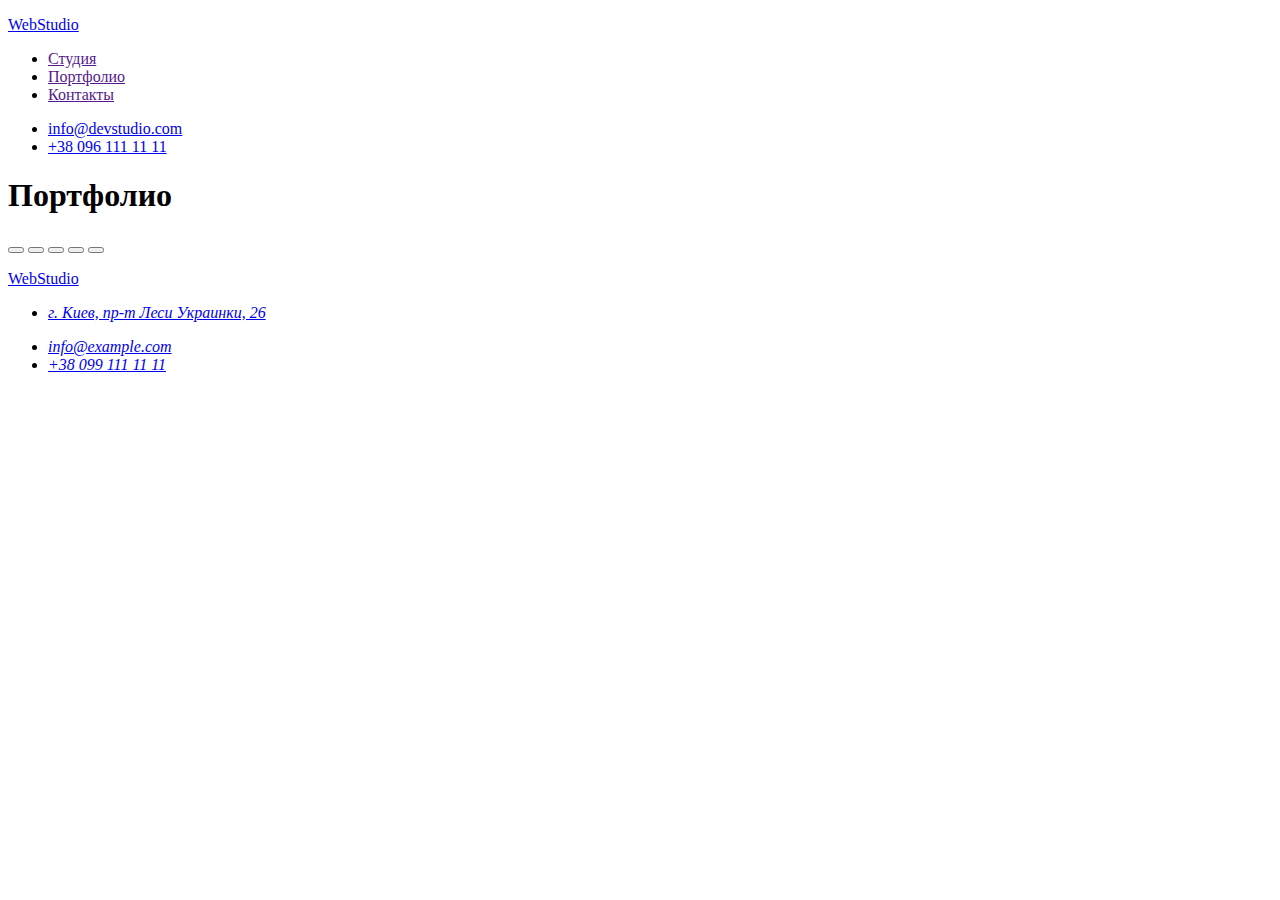
==== portfolio.html @ 26488921 "Добавляет незаконченную базовую разметку портфолио" ====
<!DOCTYPE html>
<html lang="ru">
  <head>
    <meta charset="UTF-8" />
    <meta http-equiv="X-UA-Compatible" content="IE=edge" />
    <meta name="viewport" content="width=device-width, initial-scale=1.0" />
    <title>WebStudio</title>
  </head>
  <body>
    <!-- Шапка сайта -->
    <header>
      <nav>
        <a href="./index.html"><p>WebStudio</p></a>
        <ul>
          <li><a href="">Студия</a></li>
          <li><a href="">Портфолио</a></li>
          <li><a href="">Контакты</a></li>
        </ul>
      </nav>
      <ul>
        <li>
          <a href="mailto:info@devstudio.com"> info@devstudio.com</a>
        </li>
        <li>
          <a href="tel:+380961111111">+38 096 111 11 11</a>
        </li>
      </ul>
    </header>
    <main>
      <h1>Портфолио</h1>
      <button></button>
      <button></button>
      <button></button>
      <button></button>
      <button></button>
</main>
    <!-- Подвал -->
    <footer>
      <a href="./index.html"><p>WebStudio</p></a>
      <address>
        <ul>
          <li>
            <a
              href="https://goo.gl/maps/yj2S7ksCqKv9v5Dx8"
              target="_blank"
              rel="noopener noreferrer"
              ><p>г. Киев, пр-т Леси Украинки, 26</p></a
            >
          </li>
          <li><a href="mailto:info@example.com">info@example.com</a></li>
          <li><a href="tel:+380991111111">+38 099 111 11 11</a></li>
        </ul>
      </address>
</footer>
  </body>
</html>
  </body>
</html>
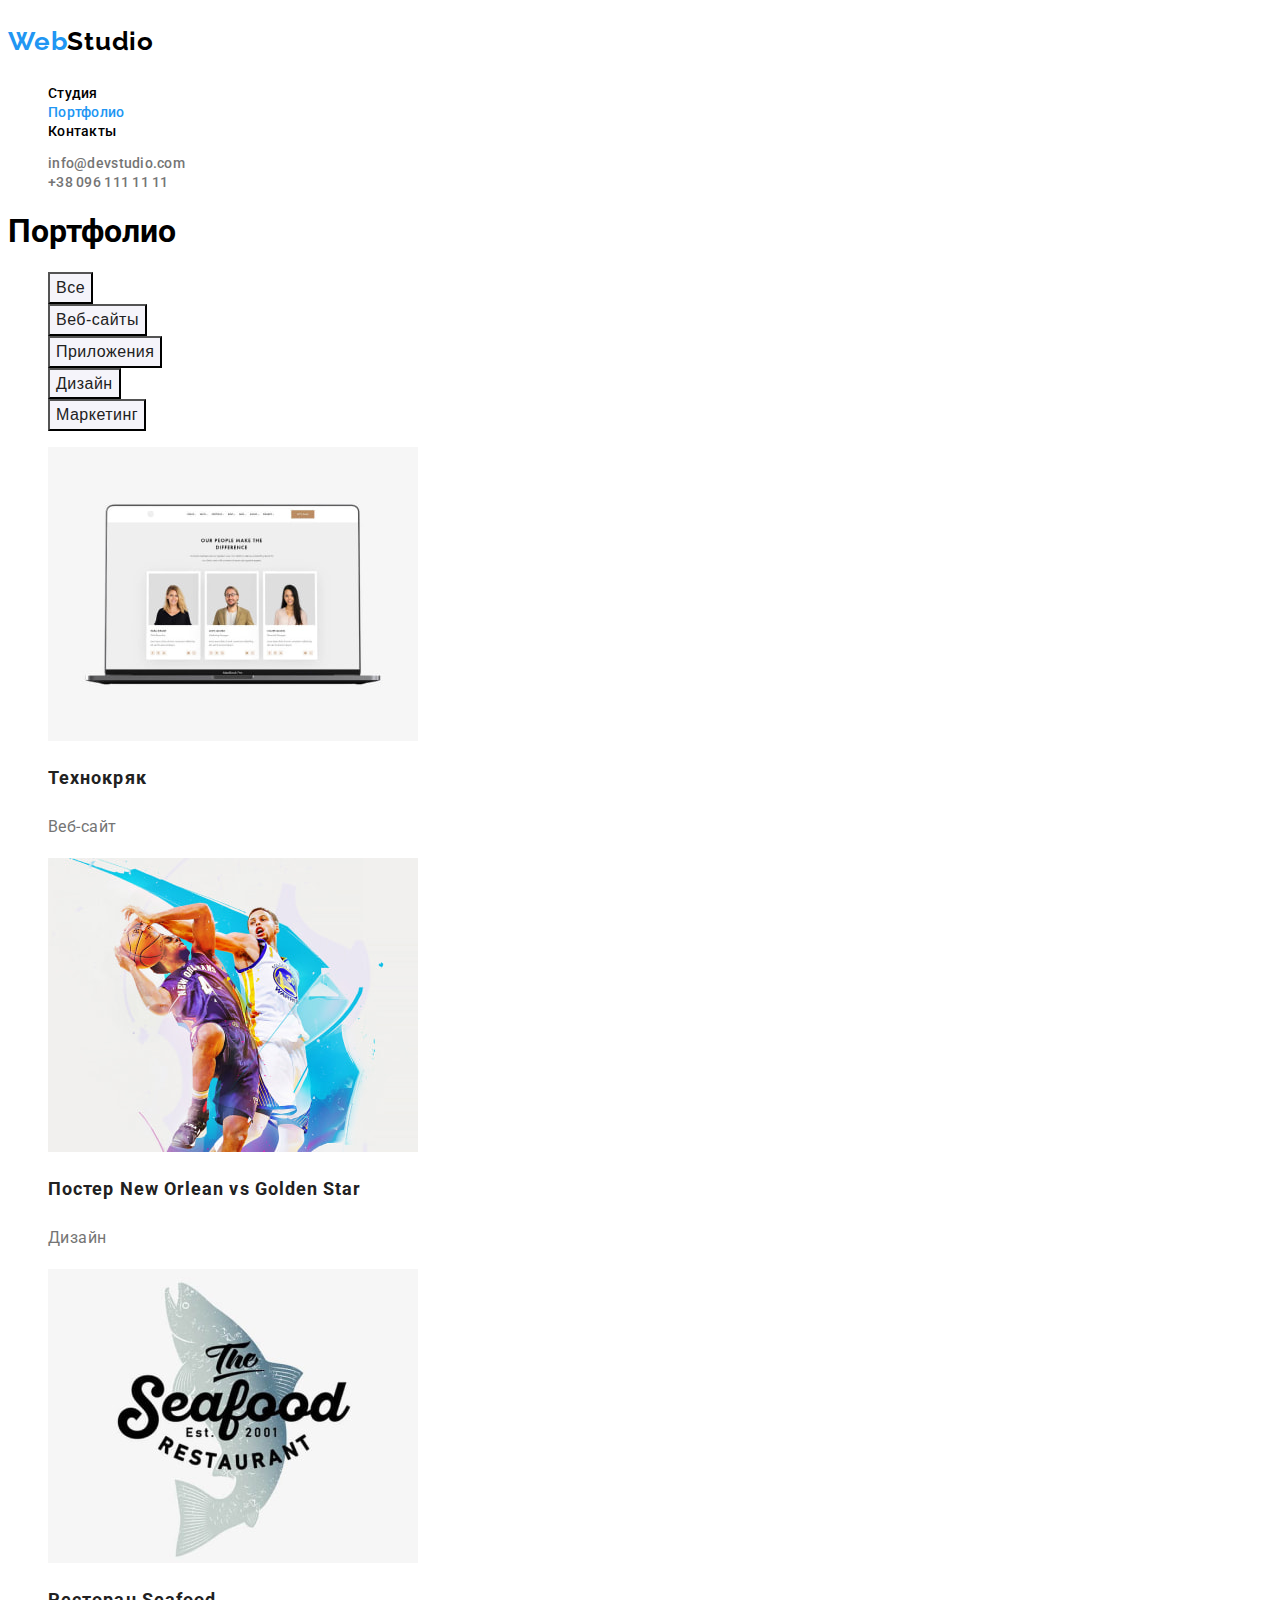
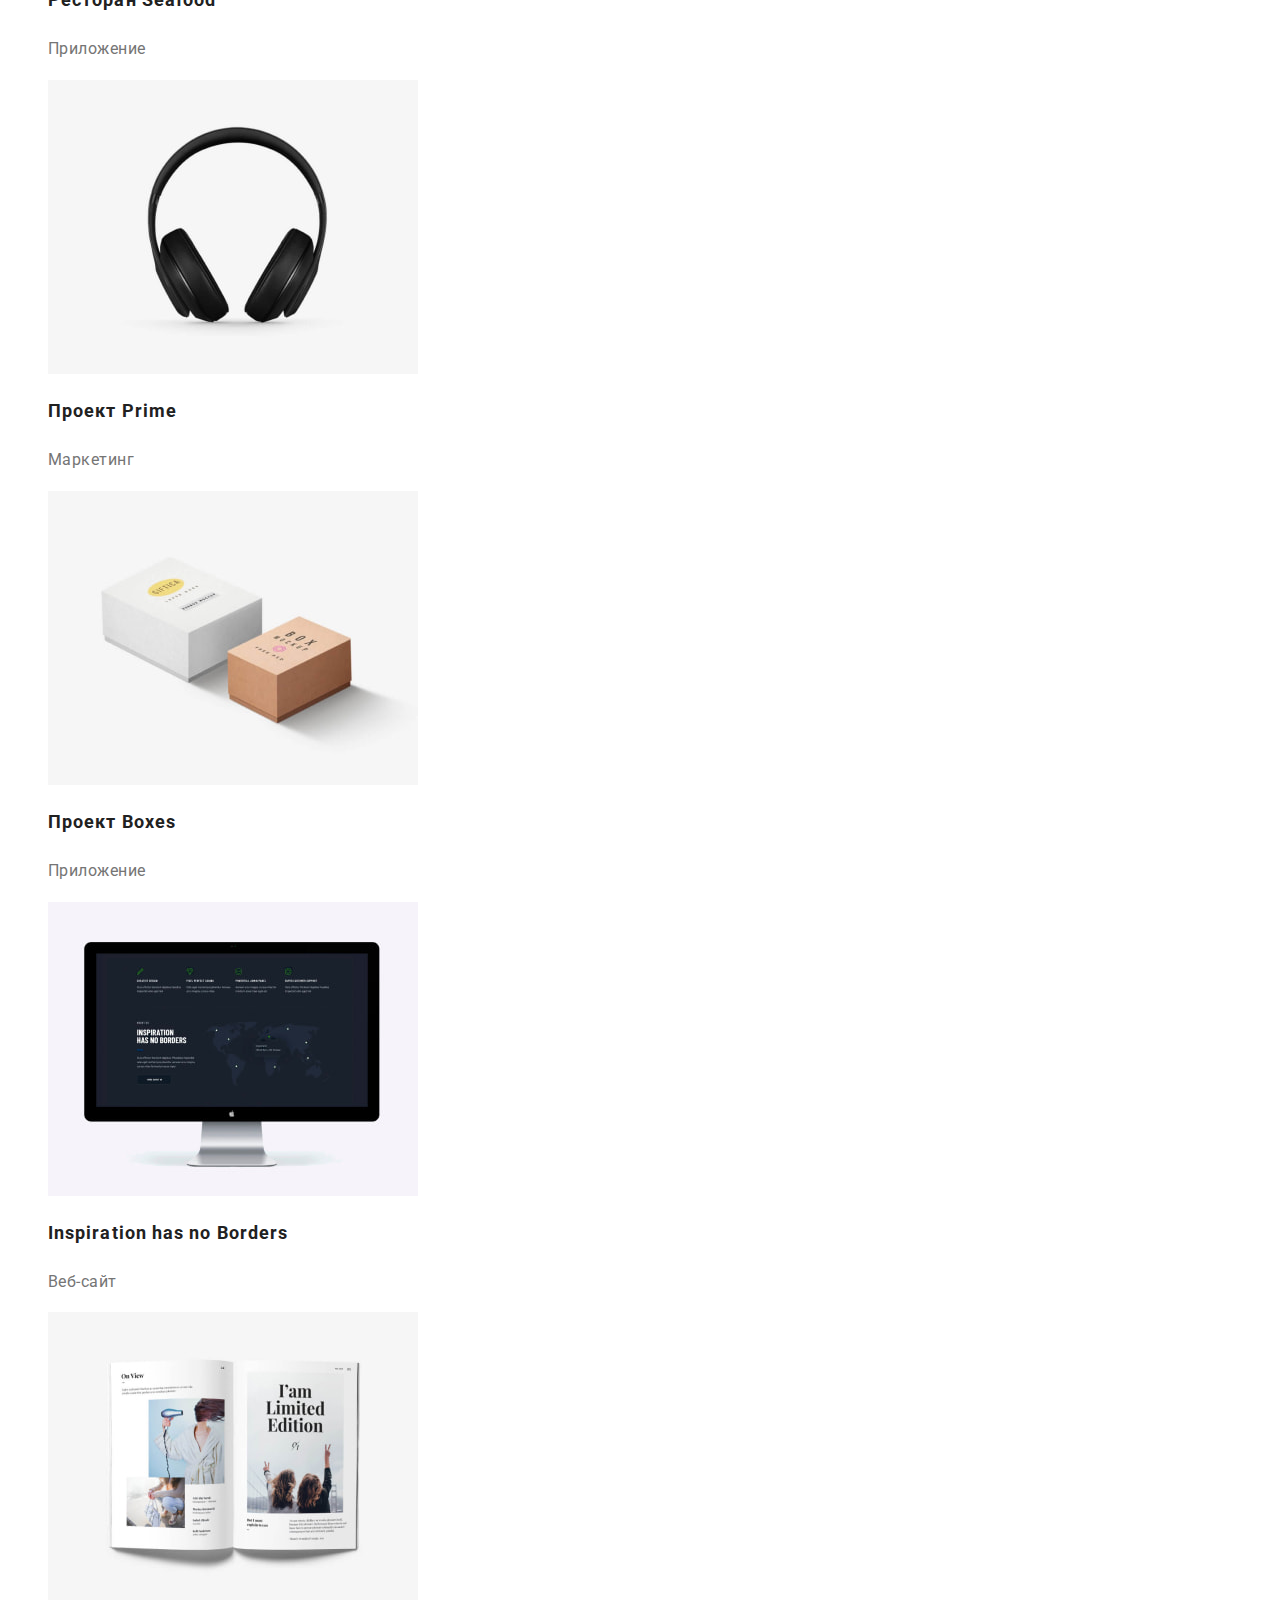
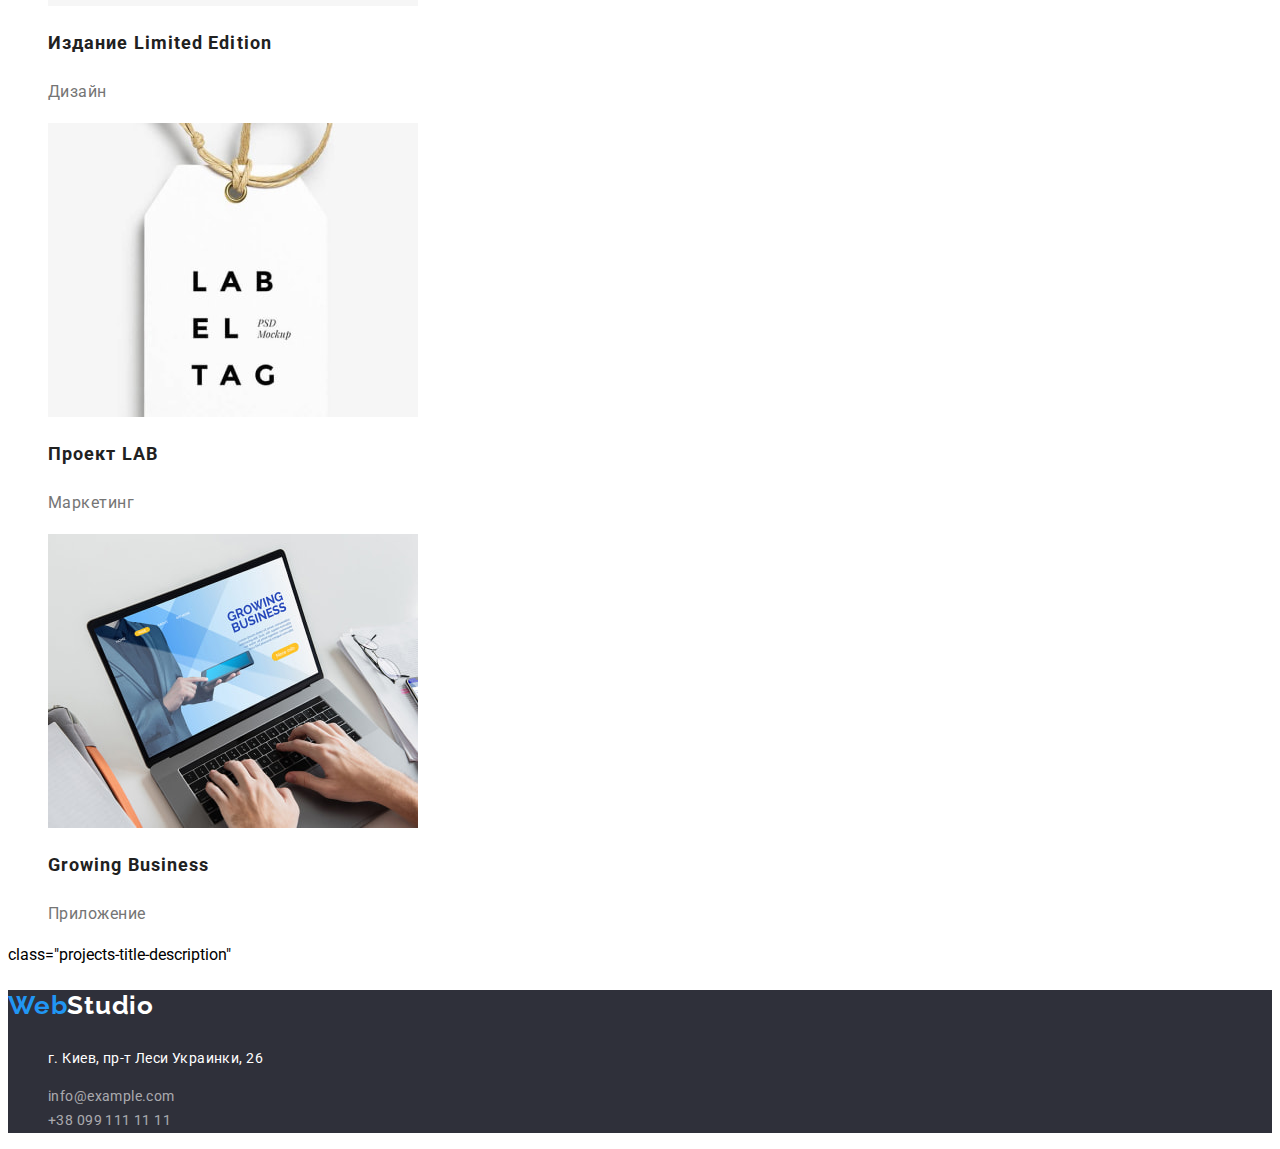
==== commit 601560bd: "Добавляет разметку двух страниц" ====
--- a/portfolio.html
+++ b/portfolio.html
@@ -4,56 +4,156 @@
     <meta charset="UTF-8" />
     <meta http-equiv="X-UA-Compatible" content="IE=edge" />
     <meta name="viewport" content="width=device-width, initial-scale=1.0" />
+    <!-- Fonts start -->
+    <link rel="preconnect" href="https://fonts.googleapis.com" />
+    <link rel="preconnect" href="https://fonts.gstatic.com" crossorigin />
+    <link
+      href="https://fonts.googleapis.com/css2?family=Raleway:wght@700&family=Roboto:wght@400;500;700;900&display=swap"
+      rel="stylesheet"
+    />
+    <!-- Fonts end -->
+    <link rel="stylesheet" href="./css/styles.css" />
     <title>WebStudio</title>
   </head>
   <body>
     <!-- Шапка сайта -->
     <header>
       <nav>
-        <a href="./index.html"><p>WebStudio</p></a>
-        <ul>
-          <li><a href="">Студия</a></li>
-          <li><a href="">Портфолио</a></li>
-          <li><a href="">Контакты</a></li>
+        <a href="./index.html" class="logo link"
+          ><p><span class="logo-web">Web</span>Studio</p></a
+        >
+        <ul class="list">
+          <li><a href="./index.html" class="nav-pages link">Студия</a></li>
+          <li>
+            <a href="./portfolio.html" class="nav-pages link header-link-current">Портфолио</a>
+          </li>
+          <li><a href="" class="nav-pages link">Контакты</a></li>
         </ul>
       </nav>
-      <ul>
-        <li>
-          <a href="mailto:info@devstudio.com"> info@devstudio.com</a>
+      <ul class="contact-list list">
+        <li class="contact">
+          <a href="mailto:info@devstudio.com" class="contact link"> info@devstudio.com</a>
         </li>
         <li>
-          <a href="tel:+380961111111">+38 096 111 11 11</a>
+          <a href="tel:+380961111111" class="contact link">+38 096 111 11 11</a>
         </li>
       </ul>
     </header>
     <main>
-      <h1>Портфолио</h1>
-      <button></button>
-      <button></button>
-      <button></button>
-      <button></button>
-      <button></button>
-</main>
+      <section>
+        <h1>Портфолио</h1>
+        <ul class="list">
+          <li><button type="button" class="button-filter">Все</button></li>
+          <li><button type="button" class="button-filter">Веб-сайты</button></li>
+          <li><button type="button" class="button-filter">Приложения</button></li>
+          <li><button type="button" class="button-filter">Дизайн</button></li>
+          <li><button type="button" class="button-filter">Маркетинг</button></li>
+        </ul>
+        <ul class="list">
+          <li>
+            <a href="" class="link">
+              <img
+                src="./images/project-crack.jpg"
+                alt="Ноутбук с сайтом"
+                width="370"
+                height="294"
+              />
+              <h2 class="projects-title">Технокряк</h2>
+              <p class="projects-title-description">Веб-сайт</p>
+            </a>
+          </li>
+          <li>
+            <a href="" class="link">
+              <img src="./images/no-vs-gs.jpg" alt="Два баскетболиста" width="370" height="294" />
+              <h2 class="projects-title">Постер New Orlean vs Golden Star</h2>
+              <p class="projects-title-description">Дизайн</p>
+            </a>
+          </li>
+          <li>
+            <a href="" class="link">
+              <img src="./images/seafood.jpg" alt="Логотип ресторана" width="370" height="294" />
+              <h2 class="projects-title">Ресторан Seafood</h2>
+              <p class="projects-title-description">Приложение</p>
+            </a>
+          </li>
+          <li>
+            <a href="" class="link">
+              <img src="./images/pr-prime.jpg" alt="Наушники" width="370" height="294" />
+              <h2 class="projects-title">Проект Prime</h2>
+              <p class="projects-title-description">Маркетинг</p>
+            </a>
+          </li>
+          <li>
+            <a href="" class="link">
+              <img src="./images/pr-boxes.jpg" width="370" height="294" alt="Две коробки" />
+              <h2 class="projects-title">Проект Boxes</h2>
+              <p class="projects-title-description">Приложение</p>
+            </a>
+          </li>
+          <li>
+            <a href="" class="link">
+              <img src="./images/no-borders.jpg" alt="Монитор и сайт" width="370" height="294" />
+              <h2 class="projects-title">Inspiration has no Borders</h2>
+              <p class="projects-title-description">Веб-сайт</p>
+            </a>
+          </li>
+          <li>
+            <a href="" class="link">
+              <img
+                src="./images/limit-edit.jpg"
+                alt="Развёрнутый журнал"
+                width="370"
+                height="294"
+              />
+              <h2 class="projects-title">Издание Limited Edition</h2>
+              <p class="projects-title-description">Дизайн</p>
+            </a>
+          </li>
+          <li>
+            <a href="" class="link">
+              <img
+                src="./images/pr-lab.jpg"
+                alt="Бирка с названием проекта"
+                width="370"
+                height="294"
+              />
+              <h2 class="projects-title">Проект LAB</h2>
+              <p class="projects-title-description">Маркетинг</p>
+            </a>
+          </li>
+          <li>
+            <a href="" class="link">
+              <img src="./images/grw-busnes.jpg" alt="Ноутбук и руки" width="370" height="294" />
+              <h2 class="projects-title">Growing Business</h2>
+              <p class="projects-title-description">Приложение</p>
+            </a>
+          </li>
+        </ul>
+      </section>
+    </main>
+    class="projects-title-description"
     <!-- Подвал -->
     <footer>
-      <a href="./index.html"><p>WebStudio</p></a>
+      <a href="./index.html" class="link"
+        ><p class="logo-footer"><span class="web-footer">Web</span>Studio</p></a
+      >
       <address>
-        <ul>
+        <ul class="list">
           <li>
             <a
               href="https://goo.gl/maps/yj2S7ksCqKv9v5Dx8"
               target="_blank"
               rel="noopener noreferrer"
+              class="link adress-footer"
               ><p>г. Киев, пр-т Леси Украинки, 26</p></a
             >
           </li>
-          <li><a href="mailto:info@example.com">info@example.com</a></li>
-          <li><a href="tel:+380991111111">+38 099 111 11 11</a></li>
+          <li>
+            <a href="mailto:info@example.com" class="link contact-footer">info@example.com</a>
+          </li>
+          <li><a href="tel:+380991111111" class="link contact-footer">+38 099 111 11 11</a></li>
         </ul>
       </address>
-</footer>
+    </footer>
   </body>
 </html>
-  </body>
-</html>
-
--- a/css/styles.css
+++ b/css/styles.css
@@ -0,0 +1,235 @@
+:root {
+  /* ---fonts--- */
+  --main-font: 'Roboto', sans-serif;
+  --secondary-font: 'Raleway', sans-serif;
+  /* ---colors--- */
+  --primary-color: #212121;
+  --secondary-color: #757575;
+  --accent-color: #2196F3;
+  --default-black: #000000;
+  --default-white: #FFFFFF;
+  --button-hover: #188CE8;
+  /* ---bg colors--- */
+  --background-color: #2F303A;
+  --background-color-team: #F5F4FA;
+  /* ---others--- */
+
+}
+
+body {
+  font-family: var(--main-font);
+  color: var(--primary-text-color);
+}
+
+/* --reset styles-- */
+.link {
+  text-decoration: none;
+  color: currentColor;
+}
+
+.list {
+  list-style: none;
+}
+
+/*----------- header section -----------*/
+.logo {
+  font-family: 'Raleway', sans-serif;
+  font-weight: 700;
+  font-size: 26px;
+  line-height: 31px;
+  letter-spacing: 0.03em;
+  color: var(--default-black);
+}
+
+.logo .logo-web {
+  color: var(--accent-color);
+}
+
+
+.nav-pages {
+  font-weight: 500;
+  font-size: 14px;
+  line-height: 1.14;
+  letter-spacing: 0.02em;
+}
+
+.nav-pages:hover,
+.nav-pages:focus {
+  color: var(--accent-color);
+}
+
+.header-link-current {
+  color: var(--accent-color);
+}
+
+.contact {
+  font-weight: 500;
+  font-size: 14px;
+  line-height: 1.14;
+  letter-spacing: 0.02em;
+  color: var(--secondary-color);
+}
+
+.contact:hover,
+.contact:focus {
+  color: var(--accent-color);
+}
+
+/*----------- hero section -----------  */
+.hero {
+  background-color: var(--background-color);
+}
+
+.hero-title {
+  font-style: normal;
+  font-weight: 900;
+  font-size: 44px;
+  line-height: 1.36;
+  text-transform: uppercase;
+  color: var(--default-white);
+}
+
+.hero-button {
+  font-family: inherit;
+  background-color: var(--accent-color);
+  border: none;
+  cursor: pointer;
+}
+
+.btn-hero-description {
+  font-weight: 700;
+  font-size: 16px;
+  line-height: 1.87;
+  color: var(--default-white);
+}
+
+.hero-button:hover,
+.hero-button:focus {
+  background-color: var(--button-hover);
+}
+
+/*----------- advantage section -----------  */
+.title {
+  font-weight: 700;
+  font-size: 14px;
+  line-height: 1.14;
+  letter-spacing: 0.03em;
+  text-transform: uppercase;
+  color: var(--primary-color);
+}
+
+.section-description {
+  font-size: 14px;
+  line-height: 1.14;
+  letter-spacing: 0.03em;
+  color: var(--secondary-color);
+}
+
+/*----------- what are we doing section ----------- */
+.section-title {
+  font-weight: 700;
+  font-size: 36px;
+  line-height: 1.16;
+  text-align: center;
+  letter-spacing: 0.03em;
+  color: var(--primary-color);
+}
+
+/*-----------our team section -----------*/
+.section-team {
+  background-color: var(--background-color-team);
+}
+
+.team-member {
+  font-weight: 500;
+  font-size: 16px;
+  line-height: 1.19;
+  letter-spacing: 0.03em;
+  text-align: center;
+  color: var(--primary-color);
+}
+
+.section-profession {
+  font-weight: 400;
+  font-size: 16px;
+  line-height: 1.19;
+  letter-spacing: 0.03em;
+  text-align: center;
+  color: var(--secondary-color);
+}
+
+/*----------- footer section -----------*/
+.logo-footer {
+  font-family: 'Raleway', sans-serif;
+  font-weight: 700;
+  font-size: 26px;
+  line-height: 1.19;
+  letter-spacing: 0.03em;
+  color: var(--default-white);
+}
+
+.web-footer {
+  color: var(--accent-color);
+}
+
+.adress-footer {
+  font-weight: 400;
+  font-size: 14px;
+  font-style: normal;
+  line-height: 1.71;
+  letter-spacing: 0.03em;
+  color: var(--default-white);
+}
+
+.contact-footer {
+  font-weight: 400;
+  font-size: 14px;
+  font-style: normal;
+  line-height: 1.71;
+  letter-spacing: 0.03em;
+  color: rgba(255, 255, 255, 0.6);
+}
+
+.adress-footer:focus,
+.adress-footer:hover,
+.contact-footer:hover,
+.contact-footer:focus {
+  color: var(--accent-color);
+}
+
+footer {
+  background-color: var(--background-color);
+}
+
+/*----------- portfolio section -----------*/
+.button-filter {
+  font-weight: 500;
+  font-size: 16px;
+  line-height: 1.62;
+  letter-spacing: 0.03em;
+  cursor: pointer;
+  color: var(--primary-color);
+  background-color: var(--background-color-team);
+}
+
+.button-filter:hover,
+.button-filter:focus {
+  background-color: var(--accent-color);
+  color: var(--default-white);
+}
+
+.projects-title {
+
+  font-weight: 700;
+  font-size: 18px;
+  line-height: 2;
+  letter-spacing: 0.06em;
+  color: var(--primary-color);
+}
+
+.projects-title-description {
+  font-size: 16px;
+  line-height: 1.87;
+  letter-spacing: 0.03em;
+  color: var(--secondary-color);
+}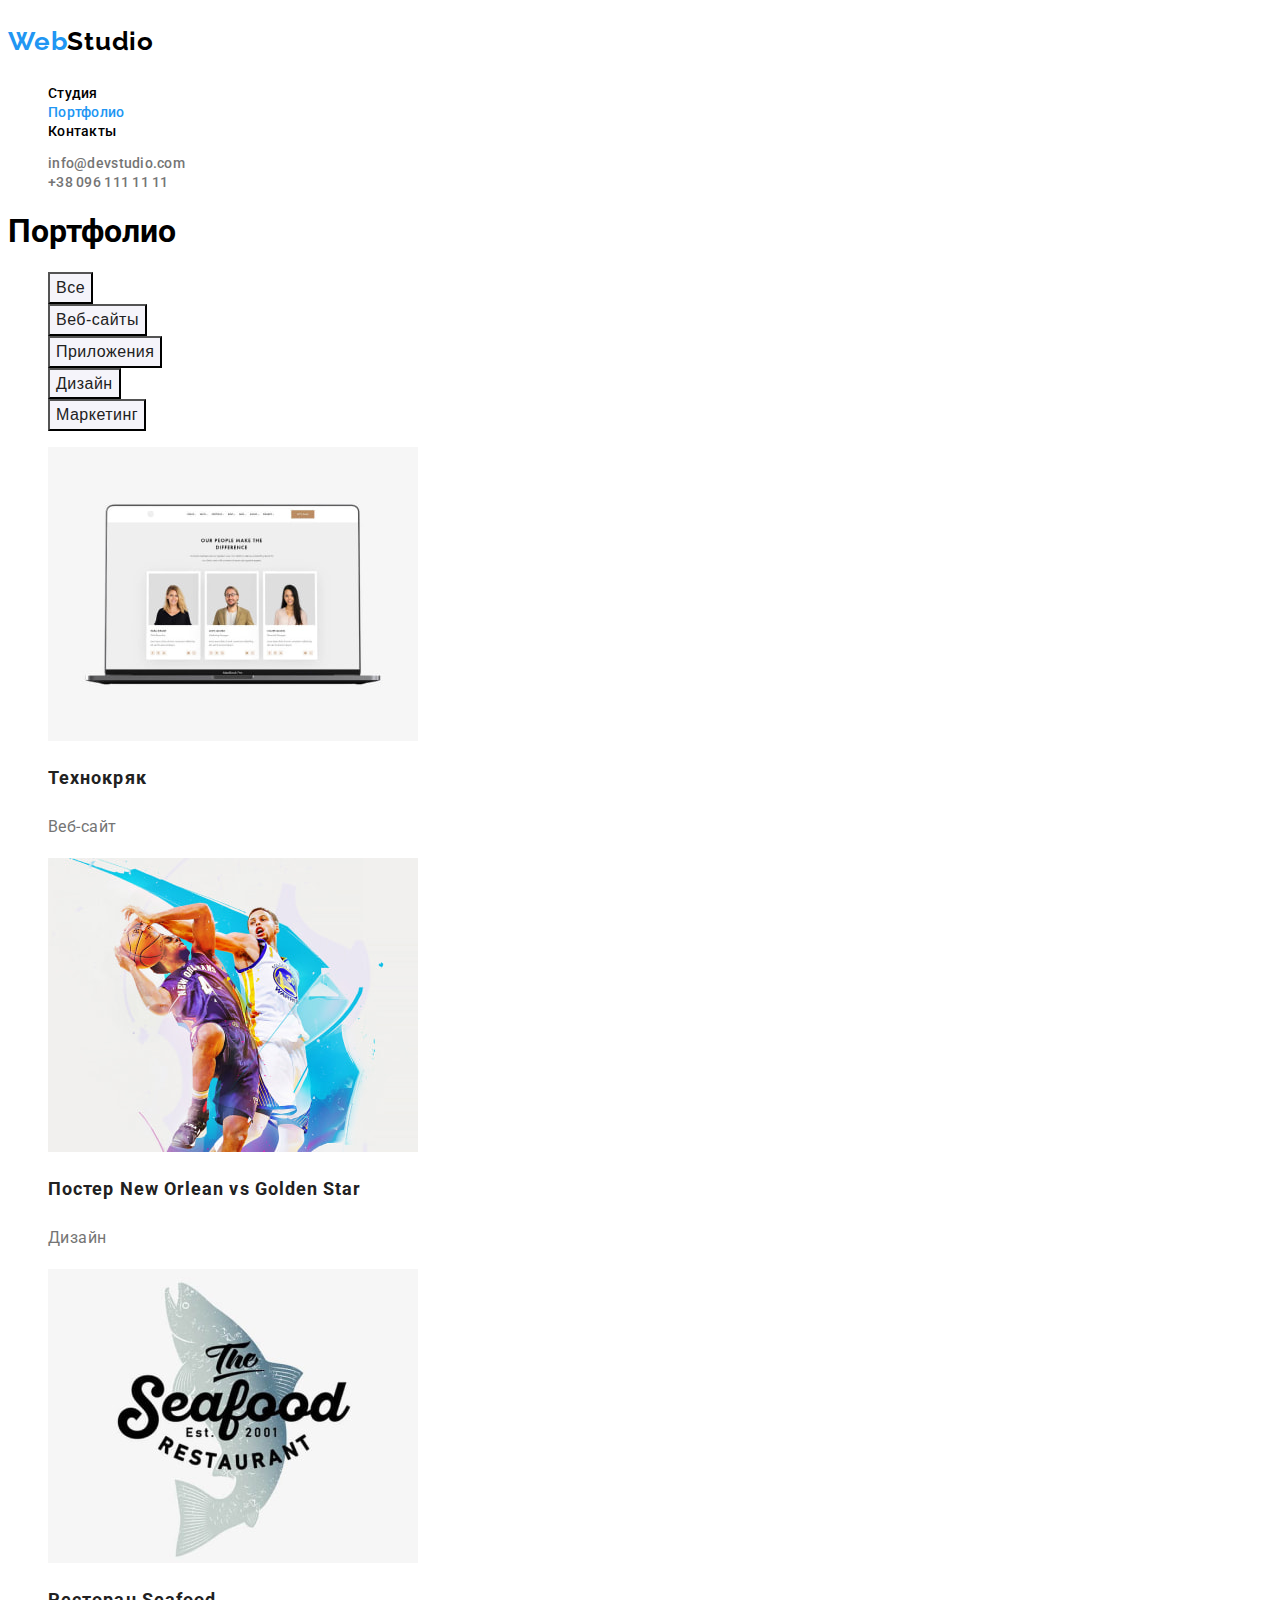
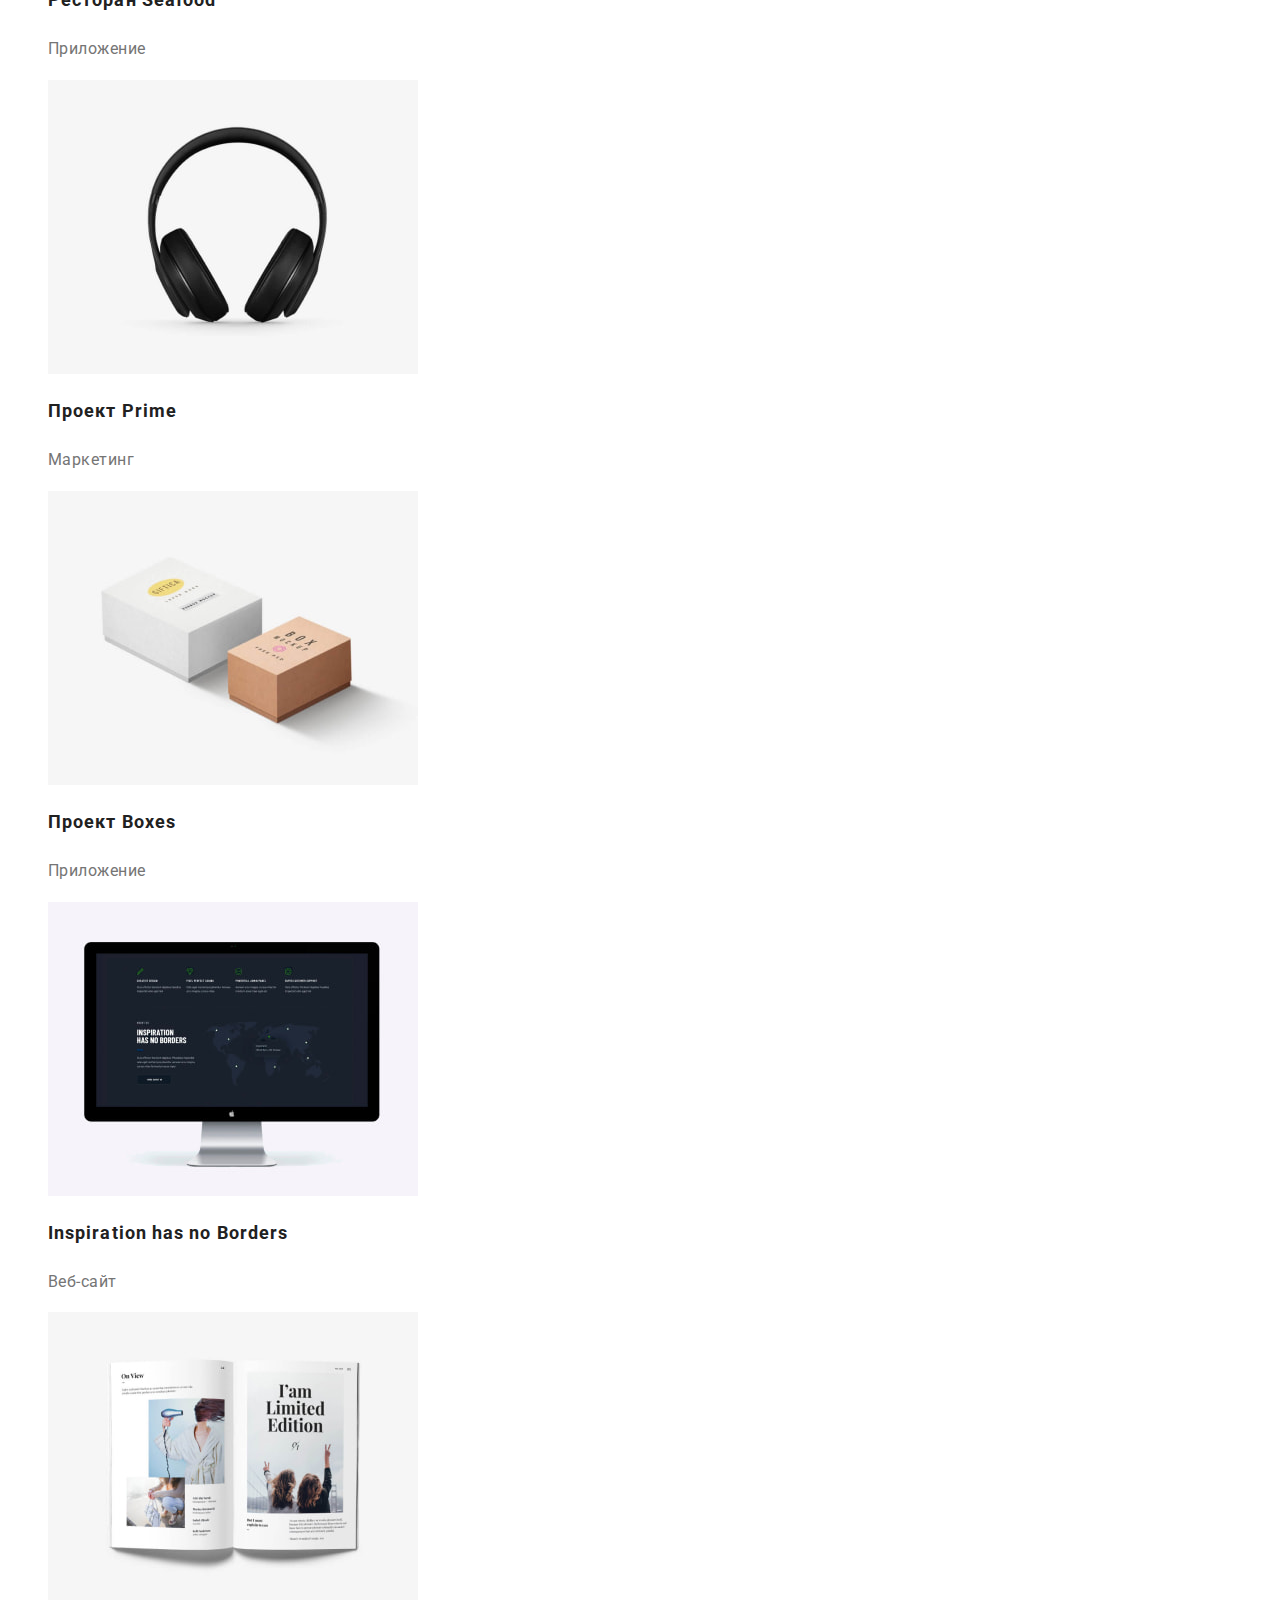
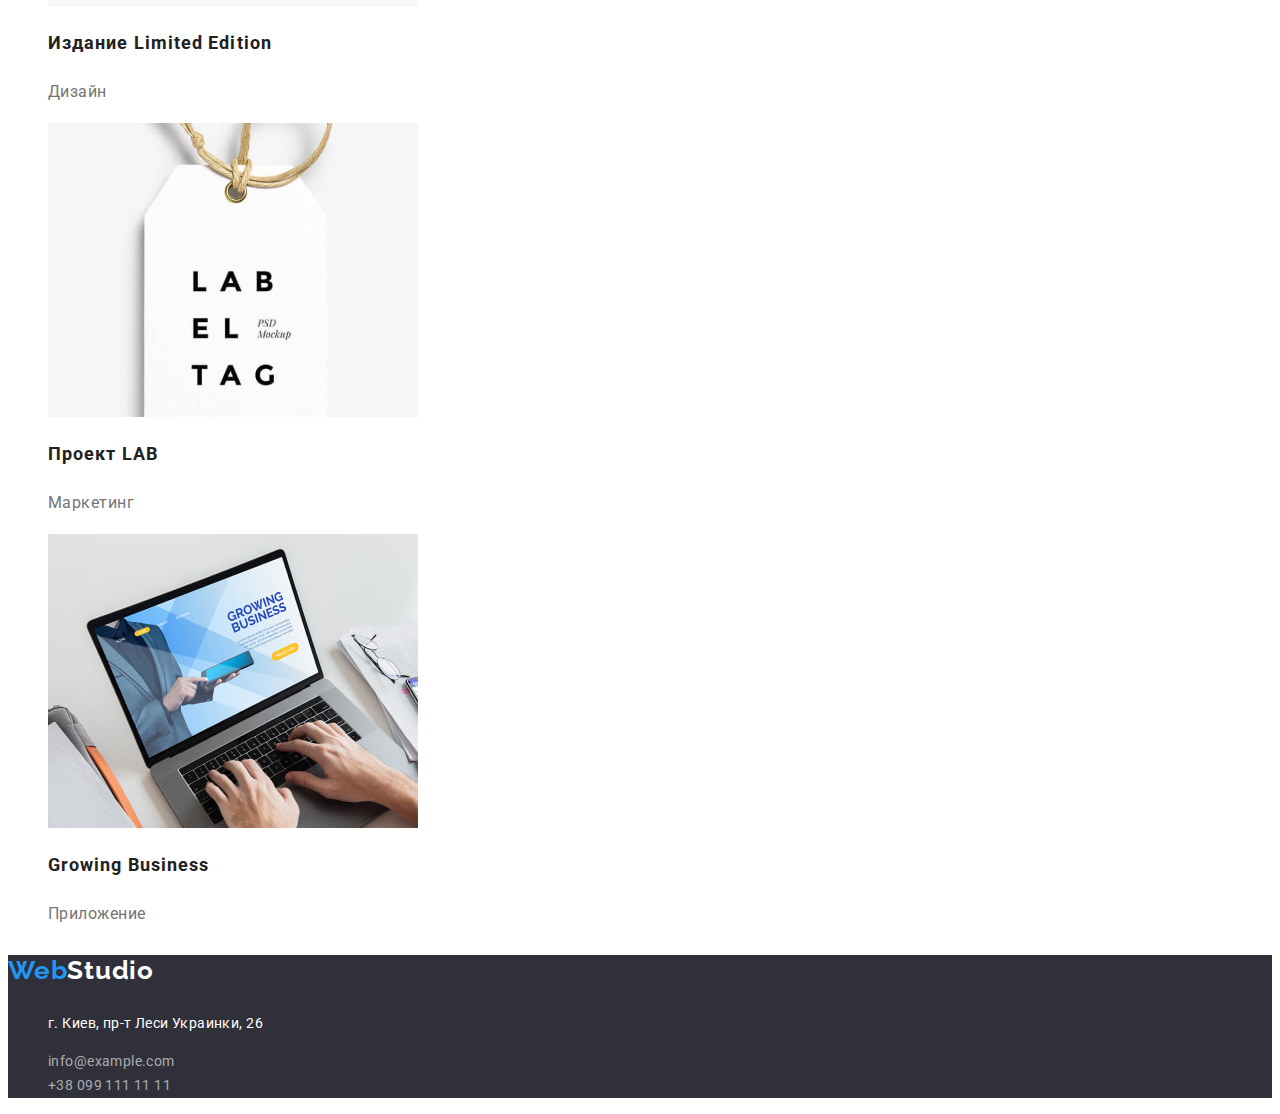
==== commit 15621127: "Убирает случайно попавшую строку кода" ====
--- a/portfolio.html
+++ b/portfolio.html
@@ -131,7 +131,6 @@
         </ul>
       </section>
     </main>
-    class="projects-title-description"
     <!-- Подвал -->
     <footer>
       <a href="./index.html" class="link"
